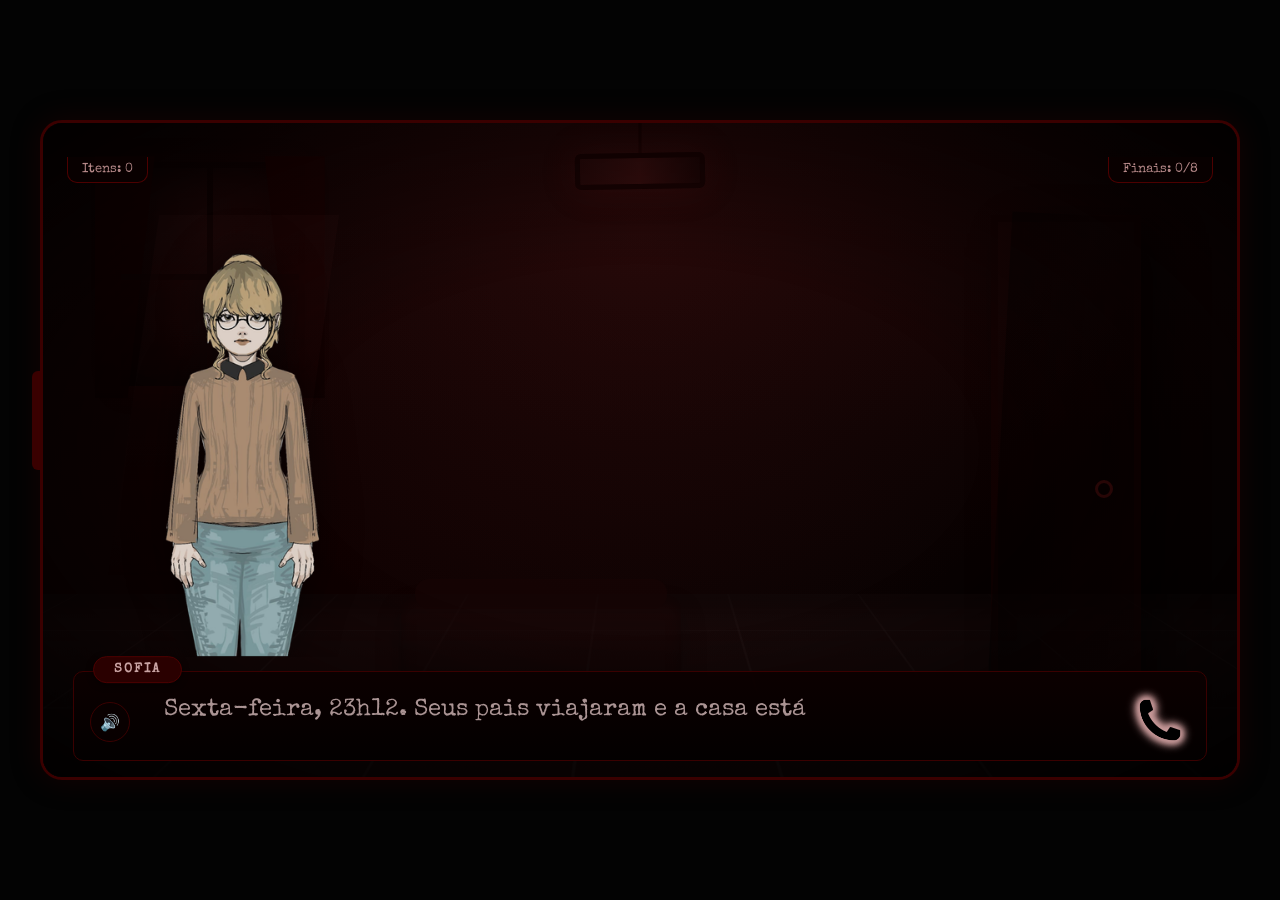
==== Panico/Jogo.html @ 55352b99 "Add files via upload" ====
<!DOCTYPE html>
<html lang="pt-br">
<head>
    <meta charset="UTF-8" />
    <meta name="viewport" content="width=device-width, initial-scale=1" />
    <title>Noite de Pânico</title>
    <link rel="stylesheet" href="Jogo.css" />
</head>
<body>
    <div id="phone-shell">
        <div id="frame-notch"></div>
        <div id="game-container">
        <div id="background"></div>

        <!-- Cenário de cada local, construído só em CSS (sem imagens) -->
        <div id="scenery">
            <div class="deco-window"><div class="deco-curtain left"></div><div class="deco-curtain right"></div></div>
            <div class="deco-lamp-hanging"></div>
            <div class="deco-tiles"></div>
            <div class="deco-mirror"></div>
            <div class="deco-stairs"></div>
            <div class="deco-streetlamp"></div>
            <div class="deco-car"></div>
            <div class="deco-bed"></div>
            <div class="deco-counter"></div>
            <div class="deco-floor"></div>
            <div class="deco-floor-concrete"></div>
            <div class="deco-floor-street"></div>
            <div class="deco-moonbeam"></div>
            <div class="deco-door"></div>
            <div class="deco-door-shadow"></div>
            <div class="deco-couch"></div>
            <div class="deco-cabinet"></div>
            <div class="deco-garage-door"></div>
            <div class="deco-oil-stain"></div>
            <div class="deco-wardrobe"></div>
            <div class="deco-sink"></div>
            <div class="deco-drain"></div>
            <div class="deco-fog"></div>
            <div class="deco-distant-houses"></div>
            <div class="deco-pipes"></div>
            <div class="deco-pillar"></div>
            <div class="deco-fusebox"></div>
            <div class="deco-hallway"></div>
            <div class="deco-dawn-window"></div>
            <div class="deco-dawn-light"></div>
            <div class="deco-trees"></div>
        </div>

        <!-- Efeito real de estática cobrindo o fundo do jogo -->
        <div id="static-overlay"></div>

        <div id="vignette"></div>

        <!-- Banner do topo: só aparece durante uma ligação -->
        <div id="top-banner"></div>

        <button id="tab-itens" class="corner-tab left"> Itens</button>
        <button id="tab-finais" class="corner-tab right"> Finais: 0/8</button>

        <div id="content-area">
            <div id="stage-row">
                <div id="npc-portrait">
                    <img id="npc-portrait-img" alt="Personagem">
                </div>
                <div id="options-container"></div>
            </div>

            <div id="dialogue-wrap">
                <div id="name-tag"></div>
                <div id="text-box">
                    <p id="dialogue-text"></p>
                    <button id="audio-toggle" title="Ligar/desligar a trilha sonora">🔊</button>
                    <div id="phone-corner-icon">
                        <img src="imgs/Telefone.png" alt="Telefone">
                    </div>
                </div>
            </div>
        </div>

        <audio id="bg-music" src="IAmDeskDeathandTaxes7.mp3" loop preload="auto"></audio>

        <!-- Resultado do dado: fica na tela até o jogador clicar em OK -->
        <div id="dado-overlay" class="overlay hidden">
            <div id="dado-resultado">
                <div id="dado-titulo"></div>
                <div id="dado-explicacao"> Sempre que uma ação é arriscada, o jogo sorteia um número de 1 a 20. Quanto maior o número, melhor a sua chance — se ele alcançar o valor pedido, você consegue.</div>
                <div id="dado-numero"></div>
                <div id="dado-veredito"></div>
                <button id="dado-ok-btn">OK, continuar</button>
            </div>
        </div>

        <div id="itens-overlay" class="overlay hidden">
            <div class="overlay-panel">
                <h2>Itens</h2>
                <div id="itens-list"></div>
                <button class="close-overlay" data-target="itens-overlay">Fechar</button>
            </div>
        </div>

        <div id="endings-overlay" class="overlay hidden">
            <div class="overlay-panel">
                <h2>Finais descobertos</h2>
                <div id="endings-list"></div>
                <button class="close-overlay" data-target="endings-overlay">Fechar</button>
            </div>
        </div>
        </div>
    </div>

    <script src="Jogo.js"></script>
</body>
</html>
---- Panico/Jogo.css ----
@import url('https://fonts.googleapis.com/css2?family=Special+Elite&display=swap');

* {
  box-sizing: border-box;
}

html, body {
    cursor: url('cursor_arrow.cur'), auto;
}

body {
    font-family: 'Dialogo', 'Special Elite', monospace;
    background-color: #030303;
    color: #b8a3a3;
    display: flex;
    justify-content: center;
    align-items: center;
    height: 100vh;
    margin: 0;
}

/* ===== Casca externa: permite que o entalhe lateral fique visível fora
   do #game-container (que usa overflow: hidden para arredondar o conteúdo) ===== */
#phone-shell {
    position: relative;
    z-index: 1;
    display: inline-block;
}

/* Pequena saliência decorativa na borda esquerda do quadro. */
#frame-notch {
    position: absolute;
    left: -8px;
    top: 38%;
    width: 16px;
    height: 15%;
    background: #3a0000;
    border-radius: 6px 0 0 6px;
    z-index: 0;
}

@font-face {
    font-family: Dialogo;
    src: url('fonts/VT323-Regular.ttf') format('truetype');
}

/* ===== Cursores customizados: mudam conforme a interação ===== */
#game-container {
    cursor: url('cursor_draggable.cur'), pointer; /* área geral: clicável para avançar a fala */
}

.option-button,
.continue-button,
.corner-tab,
.close-overlay,
#phone-corner-icon,
#audio-toggle,
#dado-ok-btn {
    cursor: url('cursor_finger.cur'), pointer;
}

.option-button:active,
.continue-button:active,
.corner-tab:active,
.close-overlay:active,
#audio-toggle:active,
#dado-ok-btn:active,
#game-container:active {
    cursor: url('cursor_drag.cur'), pointer;
}

#game-container {
    position: relative;
    width: 1200px;
    max-width: 96vw;
    height: 660px;
    max-height: 94vh;
    overflow: hidden;
    border: 3px solid #3a0000;
    border-radius: 22px;
    box-shadow: 0 0 30px rgba(60, 0, 0, 0.3);
    background-color: #050505;
    z-index: 0;
    transition: box-shadow 0.6s ease;
    color: #7a0f14; /* cor base herdada pelos ícones SVG (currentColor) */
    display: flex;
    flex-direction: column;
}

/* ===== Fundo dinâmico por "clima" da cena (sem imagens externas) ===== */
#background {
    position: absolute;
    inset: 0;
    z-index: 0;
    transition: background 1.2s ease-in-out;
    background: radial-gradient(ellipse at 50% 30%, #0f0000 0%, #000000 75%);
}

#game-container.mood-calm #background {
    background: radial-gradient(ellipse at 50% 30%, #0a0303 0%, #030303 80%);
}

#game-container.mood-tense #background {
    background: radial-gradient(ellipse at 50% 25%, #1a0000 0%, #030000 75%);
    animation: pulseTense 4s ease-in-out infinite;
}

#game-container.mood-danger #background {
    background: radial-gradient(ellipse at 50% 20%, #2e0000 0%, #060000 70%);
    animation: pulseDanger 1.4s ease-in-out infinite;
}

#game-container.mood-good #background {
    background: radial-gradient(ellipse at 50% 65%, #3a0f00 0%, #100300 55%, #030000 100%);
}

#game-container.mood-bittersweet #background {
    background: radial-gradient(ellipse at 50% 30%, #130303 0%, #030303 80%);
}

#game-container.mood-bad #background {
    background: radial-gradient(ellipse at 50% 40%, #0f0000 0%, #000000 85%);
}

@keyframes pulseTense {
    0%, 100% { filter: brightness(1); }
    50% { filter: brightness(1.1); }
}

@keyframes pulseDanger {
    0%, 100% { filter: brightness(1) saturate(1); }
    50% { filter: brightness(1.25) saturate(1.2); }
}

/* ===== Fundos dinâmicos por local (gradientes atmosféricos, paleta vermelha)
   Inspirados no tratamento de plano de fundo de Jogos-Mortais: camadas de
   gradientes, fontes de luz com brilho, sombras e vinheta. Sem imagens. ===== */
#game-container.loc-sala #background {
    background:
        radial-gradient(ellipse at 50% 16%, rgba(120,32,32,.20), transparent 58%),
        radial-gradient(ellipse at 16% 80%, rgba(70,0,0,.16), transparent 52%),
        linear-gradient(180deg, #170404 0%, #0b0202 48%, #050202 100%);
}
#game-container.loc-cozinha #background {
    background:
        radial-gradient(ellipse at 50% 20%, rgba(110,26,26,.16), transparent 55%),
        linear-gradient(180deg, #130303 0%, #0a0202 50%, #060101 100%);
}
#game-container.loc-garagem #background {
    background:
        radial-gradient(ellipse at 50% 14%, rgba(85,15,15,.14), transparent 60%),
        linear-gradient(180deg, #0e0202 0%, #080101 55%, #040101 100%);
}
#game-container.loc-quarto #background {
    background:
        radial-gradient(ellipse at 50% 22%, rgba(125,36,36,.18), transparent 55%),
        linear-gradient(180deg, #160404 0%, #0a0202 50%, #050202 100%);
}
#game-container.loc-banheiro #background {
    background:
        radial-gradient(ellipse at 50% 12%, rgba(95,22,22,.18), transparent 55%),
        linear-gradient(180deg, #1c0606 0%, #0d0303 50%, #070202 100%);
}
#game-container.loc-rua #background {
    background:
        radial-gradient(ellipse at 22% 30%, rgba(125,26,26,.16), transparent 45%),
        radial-gradient(ellipse at 80% 60%, rgba(40,0,0,.12), transparent 55%),
        linear-gradient(180deg, #0a0202 0%, #060101 45%, #030101 100%);
}
#game-container.loc-porao #background {
    background:
        radial-gradient(ellipse at 50% 18%, rgba(75,12,12,.14), transparent 60%),
        linear-gradient(180deg, #0c0202 0%, #070101 55%, #030101 100%);
}
#game-container.loc-casaRafa #background {
    background:
        radial-gradient(ellipse at 50% 16%, rgba(105,22,22,.16), transparent 58%),
        linear-gradient(180deg, #140303 0%, #0a0202 50%, #050202 100%);
}
#game-container.loc-amanhecer #background {
    background:
        radial-gradient(ellipse at 50% 72%, rgba(160,62,40,.22), transparent 55%),
        radial-gradient(ellipse at 50% 30%, rgba(60,18,18,.20), transparent 60%),
        linear-gradient(180deg, #1c0905 0%, #130403 45%, #0a0302 100%);
}

/* ===== Cenário de cada local (só CSS, sem imagens externas) =====
   Cada elemento fica escondido por padrão; as classes "loc-*" no
   #game-container (definidas por LOCATIONS no Jogo.js) ligam só os
   elementos daquele local específico. Inspirado no tratamento detalhado
   de Jogos-Mortais: chão em perspectiva, fontes de luz com brilho e
   falha, sombras, vinheta e adereços em camadas. Paleta vermelha mantida. */
#scenery {
    position: absolute;
    inset: 0;
    z-index: 0;
    pointer-events: none;
    overflow: hidden;
}

#scenery > div {
    display: none;
    position: absolute;
}

/* --- Chão em perspectiva (presente em vários interiores) --- */
.deco-floor {
    left: -8%;
    right: -8%;
    bottom: -28%;
    height: 56%;
    transform: perspective(520px) rotateX(60deg);
    transform-origin: top center;
    background:
        repeating-linear-gradient(90deg, rgba(255,255,255,.045) 0 2px, transparent 2px 130px),
        repeating-linear-gradient(0deg, rgba(255,255,255,.03) 0 2px, transparent 2px 100px),
        linear-gradient(#241010, #0a0303);
    box-shadow: inset 0 38px 60px rgba(0,0,0,.6);
    opacity: .55;
}
#game-container.loc-sala .deco-floor,
#game-container.loc-cozinha .deco-floor,
#game-container.loc-quarto .deco-floor,
#game-container.loc-casaRafa .deco-floor { display: block; }

/* Chão de concreto (garagem / porão) */
.deco-floor-concrete {
    left: -8%;
    right: -8%;
    bottom: -28%;
    height: 56%;
    transform: perspective(520px) rotateX(60deg);
    transform-origin: top center;
    background:
        radial-gradient(circle at 37% 35%, rgba(0,0,0,.5) 0 7px, transparent 8px),
        radial-gradient(circle at 67% 48%, rgba(0,0,0,.42) 0 5px, transparent 6px),
        repeating-linear-gradient(90deg, rgba(255,255,255,.04) 0 2px, transparent 2px 150px),
        linear-gradient(#1f1010, #070202);
    box-shadow: inset 0 38px 60px rgba(0,0,0,.6);
    opacity: .5;
}
#game-container.loc-garagem .deco-floor-concrete,
#game-container.loc-porao .deco-floor-concrete { display: block; }

/* Chão molhado da rua em perspectiva */
.deco-floor-street {
    left: -8%;
    right: -8%;
    bottom: -30%;
    height: 58%;
    transform: perspective(520px) rotateX(62deg);
    transform-origin: top center;
    background:
        repeating-linear-gradient(90deg, rgba(255,255,255,.05) 0 2px, transparent 2px 160px),
        linear-gradient(120deg, rgba(120,20,20,.10), transparent 40%),
        linear-gradient(#1a0808, #050101);
    box-shadow: inset 0 38px 60px rgba(0,0,0,.65);
    opacity: .5;
}
#game-container.loc-rua .deco-floor-street { display: block; }

/* --- Luminária pendurada com brilho e falha (interiores) --- */
.deco-lamp-hanging {
    top: 0;
    left: 50%;
    width: 150px;
    height: 90px;
    transform: translateX(-50%);
}
.deco-lamp-hanging::before {
    content: "";
    position: absolute;
    left: 50%;
    top: 0;
    width: 3px;
    height: 34px;
    background: #1a0303;
    transform: translateX(-50%);
}
.deco-lamp-hanging::after {
    content: "";
    position: absolute;
    left: 50%;
    top: 30px;
    width: 120px;
    height: 26px;
    transform: translateX(-50%) rotate(-1deg);
    border: 5px solid #1a0303;
    border-radius: 6px;
    background: linear-gradient(90deg, #2a0a0a, #3a0f0f 50%, #1f0606);
    box-shadow: 0 0 36px rgba(150,40,40,.18);
    animation: lampFlicker 5.7s infinite;
}
@keyframes lampFlicker {
    0%, 100% { box-shadow: 0 0 36px rgba(150,40,40,.18); }
    47% { box-shadow: 0 0 30px rgba(150,40,40,.14); }
    49% { box-shadow: 0 0 8px rgba(150,40,40,.05); }
    51% { box-shadow: 0 0 34px rgba(150,40,40,.16); }
    72% { box-shadow: 0 0 22px rgba(150,40,40,.10); }
}
#game-container.loc-sala .deco-lamp-hanging,
#game-container.loc-cozinha .deco-lamp-hanging,
#game-container.loc-quarto .deco-lamp-hanging,
#game-container.loc-casaRafa .deco-lamp-hanging { display: block; }

/* --- Janela com cortinas e feixe de luar --- */
.deco-window {
    top: 6%;
    left: 6%;
    width: 190px;
    height: 230px;
    background:
        radial-gradient(ellipse at 50% 30%, rgba(120,40,40,.20), transparent 70%),
        linear-gradient(180deg, rgba(70,15,15,.30), rgba(8,0,0,.65));
    border: 6px solid #140202;
    box-shadow: inset 0 0 40px rgba(0,0,0,.85), 0 0 26px rgba(80,0,0,.2);
    opacity: .6;
}
.deco-window::before,
.deco-window::after {
    content: "";
    position: absolute;
    background: #140202;
}
.deco-window::before { left: 50%; top: 0; bottom: 0; width: 6px; transform: translateX(-50%); }
.deco-window::after { top: 50%; left: 0; right: 0; height: 6px; transform: translateY(-50%); }

.deco-curtain {
    position: absolute;
    top: -12px;
    width: 60px;
    height: calc(100% + 24px);
    background: linear-gradient(180deg, #2a0000, #0a0000);
    opacity: .9;
}
.deco-curtain.left { left: -26px; clip-path: polygon(0 0, 100% 0, 55% 100%, 0 100%); }
.deco-curtain.right { right: -26px; clip-path: polygon(0 0, 100% 0, 100% 100%, 45% 100%); }

/* Feixe de luar descendo da janela */
.deco-moonbeam {
    top: 14%;
    left: 7%;
    width: 180px;
    height: 70%;
    background: linear-gradient(180deg, rgba(150,60,60,.12), transparent 80%);
    transform: skewX(-8deg);
    opacity: .5;
    mix-blend-mode: screen;
}
#game-container.loc-sala .deco-window,
#game-container.loc-sala .deco-moonbeam,
#game-container.loc-quarto .deco-window,
#game-container.loc-quarto .deco-moonbeam,
#game-container.loc-cozinha .deco-window { display: block; }

/* --- Porta com sombra (sala / casaRafa) --- */
.deco-door {
    bottom: 8%;
    right: 8%;
    width: 150px;
    height: 78%;
    border: 7px solid #160202;
    background: linear-gradient(135deg, #1f0606, #0c0202 55%, #160404);
    box-shadow: 22px 18px 40px rgba(0,0,0,.8);
    opacity: .6;
}
.deco-door::after {
    content: "";
    position: absolute;
    right: 16%;
    top: 52%;
    width: 12px;
    height: 12px;
    border: 3px solid #5a1010;
    border-radius: 50%;
}
.deco-door-shadow {
    bottom: 8%;
    right: 8%;
    width: 150px;
    height: 78%;
    transform: translateX(8px) rotate(3deg);
    background: linear-gradient(90deg, rgba(0,0,0,.7), transparent);
    opacity: .5;
    z-index: 0;
}
#game-container.loc-sala .deco-door,
#game-container.loc-sala .deco-door-shadow,
#game-container.loc-casaRafa .deco-door { display: block; }

/* --- Sofá (sala) --- */
.deco-couch {
    bottom: 14%;
    left: 30%;
    width: 280px;
    height: 90px;
    background: linear-gradient(180deg, #1f0808, #0c0303);
    border-radius: 14px 14px 6px 6px;
    box-shadow: 0 14px 24px rgba(0,0,0,.6), inset 0 8px 14px rgba(0,0,0,.5);
    opacity: .5;
}
.deco-couch::before {
    content: "";
    position: absolute;
    top: -16px;
    left: 14px;
    right: 14px;
    height: 30px;
    border-radius: 14px;
    background: #180505;
}
#game-container.loc-sala .deco-couch { display: block; }

/* --- Bancada da cozinha --- */
.deco-counter {
    bottom: 0;
    left: 0;
    right: 0;
    height: 20%;
    background:
        linear-gradient(180deg, #1a0707, #070202);
    border-top: 4px solid #100202;
    box-shadow: 0 -10px 24px rgba(0,0,0,.5), inset 0 6px 12px rgba(0,0,0,.5);
    opacity: .65;
}
.deco-counter::after {
    content: "";
    position: absolute;
    top: -3px;
    left: 0;
    right: 0;
    height: 6px;
    background: linear-gradient(90deg, #2a0a0a, #1a0505, #2a0a0a);
}
#game-container.loc-cozinha .deco-counter { display: block; }

/* --- Armário suspenso (cozinha) --- */
.deco-cabinet {
    top: 14%;
    left: 8%;
    width: 220px;
    height: 80px;
    border: 4px solid #140202;
    background: linear-gradient(180deg, #180505, #0a0202);
    box-shadow: 0 10px 20px rgba(0,0,0,.6);
    opacity: .5;
}
.deco-cabinet::after {
    content: "";
    position: absolute;
    left: 50%;
    top: 0;
    bottom: 0;
    width: 4px;
    transform: translateX(-50%);
    background: #0a0202;
}
#game-container.loc-cozinha .deco-cabinet { display: block; }

/* --- Porta da garagem --- */
.deco-garage-door {
    top: 6%;
    left: 50%;
    width: 70%;
    height: 60%;
    transform: translateX(-50%);
    background:
        repeating-linear-gradient(0deg, transparent 0 38px, rgba(0,0,0,.5) 38px 42px),
        linear-gradient(180deg, #1a0606, #0a0202);
    border: 6px solid #140202;
    box-shadow: inset 0 0 50px rgba(0,0,0,.8);
    opacity: .45;
}
#game-container.loc-garagem .deco-garage-door { display: block; }

/* --- Carro na garagem --- */
.deco-car {
    bottom: 8%;
    right: 6%;
    width: 200px;
    height: 80px;
    background: linear-gradient(180deg, #1a0505, #060101);
    border-radius: 28px 28px 8px 8px / 36px 36px 8px 8px;
    box-shadow: 0 12px 22px rgba(0,0,0,.65);
    opacity: .6;
}
.deco-car::before,
.deco-car::after {
    content: "";
    position: absolute;
    bottom: -10px;
    width: 30px;
    height: 30px;
    border-radius: 50%;
    background: #0a0000;
}
.deco-car::before { left: 20px; }
.deco-car::after { right: 20px; }
#game-container.loc-garagem .deco-car { display: block; }

/* --- Mancha de óleo (garagem) --- */
.deco-oil-stain {
    bottom: 10%;
    left: 14%;
    width: 160px;
    height: 60px;
    border-radius: 50%;
    background: radial-gradient(ellipse at center, rgba(60,10,10,.4), transparent 70%);
    transform: perspective(400px) rotateX(60deg);
    opacity: .5;
}
#game-container.loc-garagem .deco-oil-stain { display: block; }

/* --- Cama (quarto) --- */
.deco-bed {
    bottom: 4%;
    left: 6%;
    width: 240px;
    height: 100px;
    background: linear-gradient(180deg, #1a0808, #090303);
    border-radius: 10px;
    box-shadow: 0 14px 24px rgba(0,0,0,.6), inset 0 10px 18px rgba(0,0,0,.5);
    opacity: .55;
}
.deco-bed::before {
    content: "";
    position: absolute;
    top: 10px;
    left: 14px;
    width: 60px;
    height: 30px;
    border-radius: 8px;
    background: rgba(120,60,60,.18);
}
#game-container.loc-quarto .deco-bed { display: block; }

/* --- Guarda-roupa (quarto) --- */
.deco-wardrobe {
    bottom: 14%;
    right: 10%;
    width: 130px;
    height: 64%;
    border: 6px solid #140202;
    background: linear-gradient(135deg, #1a0606, #0a0202 60%, #140404);
    box-shadow: 0 16px 30px rgba(0,0,0,.7);
    opacity: .5;
}
.deco-wardrobe::after {
    content: "";
    position: absolute;
    left: 50%;
    top: 40%;
    width: 6px;
    height: 18px;
    background: #3a0f0f;
    border-radius: 3px;
    transform: translateX(-50%);
}
#game-container.loc-quarto .deco-wardrobe { display: block; }

/* --- Azulejos (banheiro) --- */
.deco-tiles {
    inset: 0 0 28% 0;
    opacity: .5;
    background:
        linear-gradient(rgba(0,0,0,.45), rgba(0,0,0,.45)),
        repeating-linear-gradient(90deg, transparent 0 88px, rgba(60,0,0,.4) 89px 93px),
        repeating-linear-gradient(0deg, transparent 0 58px, rgba(60,0,0,.4) 59px 63px),
        linear-gradient(160deg, #1c0707, #0a0202);
}
#game-container.loc-banheiro .deco-tiles { display: block; }

/* --- Espelho rachado (banheiro) --- */
.deco-mirror {
    top: 12%;
    right: 10%;
    width: 130px;
    height: 170px;
    border: 7px solid #140202;
    background:
        linear-gradient(150deg, transparent 0 31%, rgba(160,60,60,.18) 32% 33%, transparent 34% 52%, rgba(160,60,60,.12) 53% 54%, transparent 55%),
        linear-gradient(160deg, #2a0a0a, #140404 50%, #0a0202);
    box-shadow: 0 14px 30px rgba(0,0,0,.7);
    opacity: .6;
}
.deco-mirror::after {
    content: "";
    position: absolute;
    top: 30%;
    left: 15%;
    width: 70%;
    height: 2px;
    background: #8d1818;
    box-shadow: 0 0 10px rgba(150,20,20,.6);
    transform: rotate(-8deg);
}
#game-container.loc-banheiro .deco-mirror { display: block; }

/* --- Pia (banheiro) --- */
.deco-sink {
    right: 8%;
    bottom: 24%;
    width: 200px;
    height: 110px;
    opacity: .55;
}
.deco-sink::before {
    content: "";
    position: absolute;
    left: 5%;
    bottom: 0;
    width: 90%;
    height: 56px;
    border: 4px solid #1a0505;
    border-radius: 8px 8px 34px 34px;
    background: linear-gradient(#3a1414, #1a0606 45%, #0a0202);
    box-shadow: inset 0 -12px 18px #050101, 0 14px 26px rgba(0,0,0,.7);
}
.deco-sink::after {
    content: "";
    position: absolute;
    left: 47%;
    top: 0;
    width: 28px;
    height: 60px;
    border: 7px solid #2a0a0a;
    border-bottom: 0;
    border-radius: 18px 18px 0 0;
}
#game-container.loc-banheiro .deco-sink { display: block; }

/* --- Ralo (banheiro) --- */
.deco-drain {
    left: 30%;
    bottom: 16%;
    width: 70px;
    height: 70px;
    transform: rotateX(62deg);
    border: 7px solid #140404;
    border-radius: 50%;
    background: repeating-linear-gradient(90deg, #2a0a0a 0 4px, #0a0202 4px 10px);
    box-shadow: inset 0 0 16px #000, 0 8px 18px rgba(0,0,0,.7);
    opacity: .5;
}
#game-container.loc-banheiro .deco-drain { display: block; }

/* --- Poste de rua com brilho --- */
.deco-streetlamp {
    bottom: 0;
    left: 12%;
    width: 5px;
    height: 68%;
    background: #100202;
    opacity: .7;
}
.deco-streetlamp::before {
    content: "";
    position: absolute;
    top: -10px;
    left: 50%;
    transform: translateX(-50%);
    width: 26px;
    height: 14px;
    background: #100202;
    border-radius: 4px 4px 10px 10px;
}
.deco-streetlamp::after {
    content: "";
    position: absolute;
    top: 2px;
    left: 50%;
    width: 150px;
    height: 220px;
    transform: translateX(-50%);
    background: radial-gradient(ellipse at top, rgba(140,24,24,.20), transparent 70%);
    clip-path: polygon(50% 0, 0 100%, 100% 100%);
    animation: lampFlicker 6.4s infinite;
}
#game-container.loc-rua .deco-streetlamp { display: block; }

/* --- Neblina (rua) --- */
.deco-fog {
    bottom: 0;
    left: 0;
    right: 0;
    height: 45%;
    background: linear-gradient(180deg, transparent, rgba(60,10,10,.18) 60%, rgba(40,0,0,.22));
    opacity: .6;
}
#game-container.loc-rua .deco-fog { display: block; }

/* --- Casas distantes (rua) --- */
.deco-distant-houses {
    bottom: 30%;
    left: 0;
    right: 0;
    height: 22%;
    background:
        linear-gradient(90deg,
            transparent 0 8%, #0a0202 8% 16%, transparent 16% 22%,
            #0c0303 22% 33%, transparent 33% 40%, #0a0202 40% 50%,
            transparent 50% 58%, #0c0303 58% 70%, transparent 70% 78%,
            #0a0202 78% 88%, transparent 88% 100%);
    clip-path: polygon(0 100%, 8% 60%, 16% 100%, 22% 40%, 33% 100%, 40% 55%, 50% 100%, 58% 35%, 70% 100%, 78% 60%, 88% 100%, 100% 70%, 100% 100%);
    opacity: .5;
}
#game-container.loc-rua .deco-distant-houses { display: block; }

/* --- Canos no porão --- */
.deco-pipes {
    top: 8%;
    left: 0;
    right: 0;
    height: 14%;
    background:
        repeating-linear-gradient(90deg, #1a0606 0 14px, #0a0202 14px 22px),
        linear-gradient(180deg, #140404, #0a0202);
    border-bottom: 3px solid #0a0202;
    box-shadow: 0 6px 14px rgba(0,0,0,.6);
    opacity: .45;
}
.deco-pipes::after {
    content: "";
    position: absolute;
    left: 18%;
    bottom: -40px;
    width: 14px;
    height: 80px;
    background: repeating-linear-gradient(180deg, #1a0606 0 14px, #0a0202 14px 22px);
    border-radius: 0 0 4px 4px;
}
#game-container.loc-porao .deco-pipes { display: block; }

/* --- Pilar de madeira (porão) --- */
.deco-pillar {
    bottom: 14%;
    left: 16%;
    width: 26px;
    height: 70%;
    background: linear-gradient(90deg, #1a0606, #0c0303 50%, #160505);
    box-shadow: 6px 0 16px rgba(0,0,0,.6);
    opacity: .5;
}
#game-container.loc-porao .deco-pillar { display: block; }

/* --- Quadro de fusíveis (porão) --- */
.deco-fusebox {
    right: 12%;
    top: 24%;
    width: 90px;
    height: 120px;
    border: 6px solid #160404;
    background: linear-gradient(135deg, #2a0a0a, #140404);
    box-shadow: 0 14px 26px rgba(0,0,0,.65);
    transform: rotate(-2deg);
    opacity: .55;
}
.deco-fusebox::after {
    content: "";
    position: absolute;
    left: 16px;
    bottom: 16px;
    width: 18px;
    height: 40px;
    border: 2px solid #0a0202;
    background: #050101;
}
#game-container.loc-porao .deco-fusebox { display: block; }

/* --- Escada (casa do Rafa) --- */
.deco-stairs {
    bottom: 0;
    right: 4%;
    width: 210px;
    height: 250px;
    opacity: .45;
    background:
        linear-gradient(135deg,
            transparent 0 10%, #140404 10% 20%,
            transparent 20% 30%, #140404 30% 40%,
            transparent 40% 50%, #140404 50% 60%,
            transparent 60% 70%, #140404 70% 80%);
    box-shadow: -10px 0 24px rgba(0,0,0,.5);
}
#game-container.loc-casaRafa .deco-stairs { display: block; }

/* --- Corredor (casa do Rafa) --- */
.deco-hallway {
    top: 10%;
    left: 50%;
    width: 30%;
    height: 70%;
    transform: translateX(-50%);
    background:
        linear-gradient(180deg, rgba(0,0,0,.4), transparent 40%),
        linear-gradient(90deg, #0a0202, #140404 50%, #0a0202);
    border: 5px solid #140202;
    box-shadow: inset 0 0 50px rgba(0,0,0,.8);
    opacity: .4;
}
#game-container.loc-casaRafa .deco-hallway { display: block; }

/* --- Janela do amanhecer --- */
.deco-dawn-window {
    top: 8%;
    left: 50%;
    width: 240px;
    height: 200px;
    transform: translateX(-50%);
    background:
        radial-gradient(ellipse at 50% 80%, rgba(200,110,70,.30), transparent 70%),
        linear-gradient(180deg, #2a1208, #160604 60%, #0a0302);
    border: 6px solid #140202;
    box-shadow: 0 0 50px rgba(180,80,50,.18), inset 0 0 40px rgba(0,0,0,.6);
    opacity: .7;
}
.deco-dawn-window::before,
.deco-dawn-window::after {
    content: "";
    position: absolute;
    background: #140202;
}
.deco-dawn-window::before { left: 50%; top: 0; bottom: 0; width: 6px; transform: translateX(-50%); }
.deco-dawn-window::after { top: 50%; left: 0; right: 0; height: 6px; transform: translateY(-50%); }
#game-container.loc-amanhecer .deco-dawn-window { display: block; }

/* --- Luz da alvorada --- */
.deco-dawn-light {
    top: 30%;
    left: 0;
    right: 0;
    height: 60%;
    background: linear-gradient(180deg, transparent, rgba(180,80,50,.10) 60%, transparent);
    opacity: .6;
    mix-blend-mode: screen;
}
#game-container.loc-amanhecer .deco-dawn-light { display: block; }

/* --- Silhuetas de árvores (amanhecer) --- */
.deco-trees {
    bottom: 28%;
    left: 0;
    right: 0;
    height: 24%;
    background:
        linear-gradient(90deg,
            transparent 0 6%, #0a0202 6% 10%, transparent 10% 18%,
            #0a0202 18% 23%, transparent 23% 30%, #0a0202 30% 36%,
            transparent 36% 44%, #0a0202 44% 49%, transparent 49% 56%,
            #0a0202 56% 61%, transparent 61% 70%, #0a0202 70% 75%,
            transparent 75% 84%, #0a0202 84% 89%, transparent 89% 100%);
    clip-path: polygon(0 100%, 6% 30%, 10% 100%, 18% 50%, 23% 100%, 30% 20%, 36% 100%, 44% 45%, 49% 100%, 56% 35%, 61% 100%, 70% 55%, 75% 100%, 84% 25%, 89% 100%, 100% 60%, 100% 100%);
    opacity: .55;
}
#game-container.loc-amanhecer .deco-trees { display: block; }

/* ===== Estática real cobrindo o fundo do jogo (imgs/static.gif) ===== */
#static-overlay {
    position: absolute;
    inset: 0;
    z-index: 2;
    pointer-events: none;
    background-image: url('imgs/static.gif');
    background-repeat: repeat;
    background-size: 260px 260px;
    opacity: 0.05;
    mix-blend-mode: screen;
    transition: opacity 0.5s ease;
}

#game-container.event-call #static-overlay {
    opacity: 0.32;
}

#game-container.event-danger #static-overlay {
    opacity: 0.22;
}

/* Vinheta */
#vignette {
    position: absolute;
    inset: 0;
    z-index: 1;
    pointer-events: none;
    background: radial-gradient(ellipse at center, transparent 40%, rgba(0,0,0,0.9) 100%);
}

/* Tremor quando algo perigoso acontece */
#game-container.event-danger {
    animation: shake 0.5s;
}

@keyframes shake {
    0%, 100% { transform: translate(0, 0); }
    20% { transform: translate(-6px, 3px); }
    40% { transform: translate(6px, -3px); }
    60% { transform: translate(-4px, 2px); }
    80% { transform: translate(4px, -2px); }
}

/* ===== Banner do topo: só aparece durante uma ligação ===== */
#top-banner {
    position: relative;
    z-index: 20;
    display: none;
    background: #3a0000;
    color: #d9a3a3;
    text-align: center;
    font-family: 'Special Elite', monospace;
    letter-spacing: 4px;
    padding: 6px;
    font-size: 13px;
    border-bottom: 1px solid #2a0000;
}

#game-container.event-call #top-banner {
    display: block;
    animation: bannerFlash 1s infinite;
}

@keyframes bannerFlash {
    0%, 100% { background: #3a0000; }
    50% { background: #560000; }
}

/* ===== Abas nos cantos (Itens / Finais) ===== */
.corner-tab {
    position: absolute;
    top: 34px;
    z-index: 30;
    background: rgba(10, 0, 0, 0.85);
    border: 1px solid #4d0000;
    color: #b88a8a;
    font-family: 'Special Elite', monospace;
    font-size: 13px;
    padding: 6px 14px;
    border-radius: 0 0 10px 10px;
    transition: all 0.2s;
}

.corner-tab.left {
    left: 24px;
    border-top: none;
}

.corner-tab.right {
    right: 24px;
    border-top: none;
}

.corner-tab:hover {
    background: #3a0000;
    box-shadow: 0 0 10px rgba(120,0,0,0.5);
}

/* ===== Overlays (Itens / Finais) ===== */
.overlay {
    position: absolute;
    inset: 0;
    z-index: 50;
    background: rgba(0,0,0,0.92);
    display: flex;
    align-items: center;
    justify-content: center;
}

.overlay.hidden {
    display: none;
}

.overlay-panel {
    position: relative;
    background: #080000;
    border: 1px solid #4d0000;
    border-radius: 8px;
    padding: 24px 30px;
    max-width: 520px;
    width: 85%;
    max-height: 80%;
    overflow-y: auto;
    box-shadow: 0 0 24px rgba(100,0,0,0.2);
}

/* Moldura de telefone (imgs/Moldura_Telefone.png) como marca d'água nas
   listas de Itens e Finais, reforçando o tema "ligação" da história. */
.overlay-panel::before {
    content: "";
    position: absolute;
    inset: 0;
    background-image: url('imgs/Moldura_Telefone.png');
    background-repeat: no-repeat;
    background-position: center 30px;
    background-size: 180px auto;
    opacity: 0.07;
    filter: brightness(0) invert(1);
    pointer-events: none;
}

.overlay-panel h2,
.overlay-panel #itens-list,
.overlay-panel #endings-list,
.overlay-panel .close-overlay {
    position: relative;
    z-index: 1;
}

.overlay-panel h2 {
    color: #8a4a4a;
    font-family: 'Special Elite', monospace;
    letter-spacing: 2px;
    margin-top: 0;
    text-align: center;
    font-size: 1.3em;
}

.list-entry {
    display: flex;
    align-items: center;
    gap: 10px;
    padding: 8px 4px;
    border-bottom: 1px solid #1a0000;
    font-size: 15px;
}

.list-entry svg {
    width: 22px;
    height: 22px;
    flex-shrink: 0;
}

.list-entry.locked {
    color: #4a3a3a;
}

.list-entry.unlocked {
    color: #b88a8a;
}

.close-overlay {
    display: block;
    margin: 18px auto 0 auto;
    background: #4d0000;
    border: 1px solid #6e0000;
    color: #d9baba;
    padding: 8px 22px;
    font-family: 'Special Elite', monospace;
    letter-spacing: 2px;
}

.close-overlay:hover {
    background: #6e0000;
}

/* ===== Área principal: retrato à esquerda, escolhas à direita, fala embaixo ===== */
#content-area {
    position: relative;
    z-index: 3;
    flex: 1;
    display: flex;
    flex-direction: column;
    padding: 20px 30px 16px 30px;
    gap: 14px;
    overflow: hidden;
    min-height: 0;
}

#stage-row {
    flex: 1;
    min-height: 0;
    display: flex;
    flex-direction: row;
    align-items: flex-end;
    gap: 24px;
}

/* Tamanho fixo e igual para qualquer sprite (Sofia ou Duda) */
#npc-portrait {
    position: relative;
    flex: 0 0 340px;
    width: 340px;
    height: 100%;
    display: flex;
    align-items: flex-end;
    justify-content: center;
    overflow: hidden;
}

#npc-portrait-img {
    max-width: 340px;
    max-height: 100%;
    width: auto;
    height: auto;
    object-fit: contain;
    filter: drop-shadow(0 0 20px rgba(0,0,0,0.5));
    display: none;
}

#options-container {
    flex: 1;
    min-height: 0;
    display: flex;
    flex-direction: column;
    justify-content: center;
    gap: 12px;
    overflow-y: auto;
    z-index: 10;
    padding-right: 4px;
}

.option-button {
    background-color: rgba(10, 0, 0, 0.85);
    border: 1px solid #4d0000;
    color: #a88a8a;
    padding: 14px 20px;
    font-size: large;
    text-align: left;
    font-family: 'Special Elite', monospace;
    opacity: 0.85;
    transition: all 0.25s;
}

.option-button:hover {
    opacity: 1;
    background-color: #3a0000;
    color: #d9baba;
    box-shadow: 0 0 10px rgba(100, 0, 0, 0.5);
}

.continue-button {
    background-color: #4d0000;
    border: 1px solid #6e0000;
    color: #d9baba;
    padding: 15px 18px;
    font-size: large;
    text-align: center;
    letter-spacing: 3px;
    font-family: 'Special Elite', monospace;
    align-self: center;
    min-width: 220px;
    animation: pulseBtn 1.8s ease-in-out infinite;
    transition: all 0.2s;
}

.continue-button:hover {
    background-color: #6e0000;
    box-shadow: 0 0 14px rgba(120, 0, 0, 0.6);
}

@keyframes pulseBtn {
    0%, 100% { box-shadow: 0 0 5px rgba(100,0,0,0.35); }
    50% { box-shadow: 0 0 12px rgba(120,0,0,0.6); }
}

/* ===== Bloco inferior: nome sobrepondo a caixa de fala ===== */
#dialogue-wrap {
    position: relative;
    flex: 0 0 auto;
    z-index: 3;
}

/* ===== Nome (pill sobreposta ao canto superior esquerdo da caixa de fala) ===== */
#name-tag {
    position: absolute;
    top: 0;
    left: 20px;
    transform: translateY(-55%);
    z-index: 6;
    background: #2a0000;
    color: #c9a3a3;
    font-weight: bold;
    letter-spacing: 2px;
    text-transform: uppercase;
    font-size: 13px;
    padding: 6px 20px;
    border-radius: 20px;
    border: 1px solid #4d0000;
    display: inline-block;
    min-height: 1em;
    box-shadow: 0 2px 6px rgba(0,0,0,0.5);
}

#name-tag:empty {
    display: none;
}

/* ===== Caixa de fala ===== */
#text-box {
    position: relative;
    z-index: 3;
    flex: 0 0 auto;
    width: 100%;
    min-height: 90px;
    background: linear-gradient(180deg, rgba(12,0,0,0.94), rgba(3,0,0,0.98));
    border: 1px solid #3a0000;
    border-radius: 10px;
    padding: 22px 100px 16px 90px;
    font-size: x-large;
}

#dialogue-text {
    margin: 0;
    line-height: 1.35;
    color: #ab9494;
    white-space: pre-line;
}

/* ===== Ícone decorativo de telefone no canto da caixa de fala
   (imgs/Telefone.png). Um leve halo claro (drop-shadow) garante que o
   ícone preto continue visível sobre o fundo escuro, sem alterar a cor
   original do arquivo enviado. ===== */
#phone-corner-icon {
    position: absolute;
    bottom: 14px;
    right: 20px;
    width: 52px;
    height: 52px;
    z-index: 7;
    opacity: 0.92;
    transition: opacity 0.3s, filter 0.3s;
}

#phone-corner-icon img {
    width: 100%;
    height: 100%;
    object-fit: contain;
    filter: drop-shadow(0 0 0 rgba(0,0,0,0))
            drop-shadow(0 1px 3px rgba(216,166,166,0.9))
            drop-shadow(0 -1px 3px rgba(216,166,166,0.9))
            drop-shadow(1px 0 3px rgba(216,166,166,0.9))
            drop-shadow(-1px 0 3px rgba(216,166,166,0.9));
}

#game-container.event-call #phone-corner-icon {
    opacity: 1;
    animation: bannerFlash 1s infinite;
}

#game-container.event-call #phone-corner-icon img {
    filter: drop-shadow(0 0 6px #ff4d4d) drop-shadow(0 0 10px #ff4d4d);
}

/* ===== Botão de música de fundo, ancorado no canto da caixa de fala ===== */
#audio-toggle {
    position: absolute;
    bottom: 18px;
    left: 16px;
    width: 40px;
    height: 40px;
    z-index: 7;
    background: rgba(10, 0, 0, 0.7);
    border: 1px solid #3a0000;
    border-radius: 50%;
    color: #a88a8a;
    font-size: 16px;
    display: flex;
    align-items: center;
    justify-content: center;
    transition: all 0.2s;
}

#audio-toggle:hover {
    background: #2a0000;
    box-shadow: 0 0 10px rgba(100,0,0,0.5);
}

/* ===== Resultado do dado: fica na tela até o jogador clicar OK ===== */
#dado-resultado {
    font-size: 20px;
    color: #e8d5d5;
    background-color: rgba(35, 0, 0, 0.98);
    border: 3px solid #6e0000;
    padding: 26px 34px;
    border-radius: 14px;
    text-align: center;
    max-width: 420px;
    box-shadow: 0 0 40px rgba(100, 0, 0, 0.7);
    animation: dadoPulse 1.6s ease-in-out infinite;
}

@keyframes dadoPulse {
    0%, 100% { box-shadow: 0 0 30px rgba(100,0,0,0.6); }
    50% { box-shadow: 0 0 48px rgba(140,0,0,0.85); }
}

#dado-titulo {
    font-weight: bold;
    font-size: 1.1em;
    color: #d9a3a3;
    margin-bottom: 12px;
}

#dado-explicacao {
    font-size: 0.8em;
    color: #8a7373;
    line-height: 1.4;
    margin-bottom: 16px;
    padding-bottom: 14px;
    border-bottom: 1px solid #3a0000;
}

#dado-numero {
    font-size: 1.15em;
    margin-bottom: 10px;
}

#dado-numero strong {
    color: #f0c9c9;
    font-size: 1.3em;
}

#dado-veredito {
    font-size: 1.4em;
    font-weight: bold;
    margin-bottom: 18px;
}

#dado-ok-btn {
    background: #4d0000;
    border: 1px solid #8a1010;
    color: #f0d9d9;
    padding: 10px 32px;
    font-size: 1em;
    font-family: 'Special Elite', monospace;
    letter-spacing: 2px;
    border-radius: 6px;
}

#dado-ok-btn:hover {
    background: #6e0000;
}

.item-tag {
    display: flex;
    align-items: center;
    gap: 8px;
}

.item-tag svg {
    width: 18px;
    height: 18px;
}
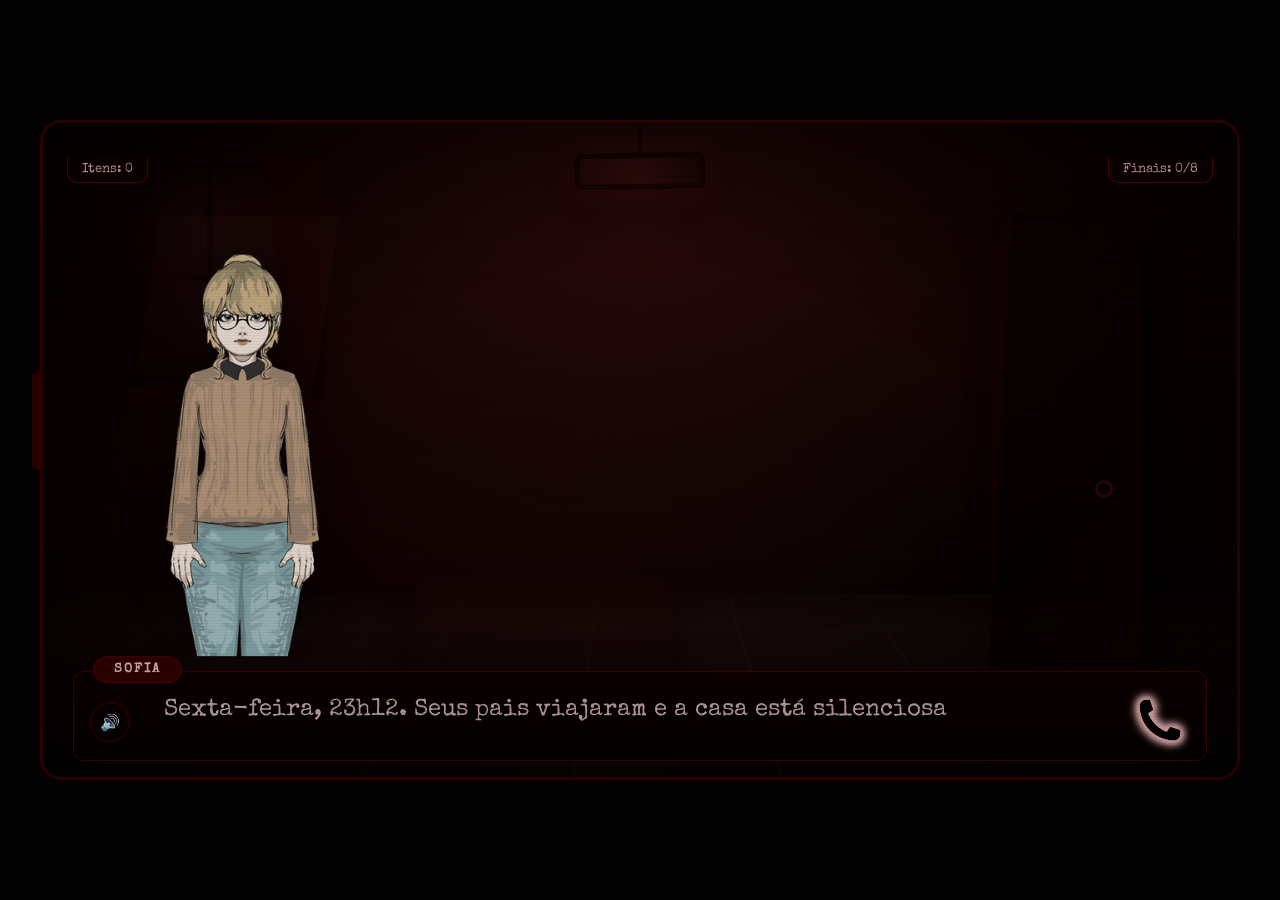
==== commit 747b8906: "Add files via upload" ====
--- a/Panico/Jogo.html
+++ b/Panico/Jogo.html
@@ -5,8 +5,19 @@
     <meta name="viewport" content="width=device-width, initial-scale=1" />
     <title>Noite de Pânico</title>
     <link rel="stylesheet" href="Jogo.css" />
+    <link rel="stylesheet" href="Efeitos.css" />
 </head>
 <body>
+    <!-- Filtro de separação de cores (RGB) usado só durante os frames de glitch -->
+    <svg width="0" height="0" style="position:absolute" aria-hidden="true">
+        <filter id="f-rgb" x="-3%" y="0%" width="106%" height="100%" color-interpolation-filters="sRGB">
+            <feColorMatrix in="SourceGraphic" type="matrix" values="1 0 0 0 0  0 0 0 0 0  0 0 0 0 0  0 0 0 1 0" result="r"/>
+            <feOffset id="f-rgb-r" in="r" dx="3" dy="0" result="ro"/>
+            <feColorMatrix in="SourceGraphic" type="matrix" values="0 0 0 0 0  0 1 0 0 0  0 0 1 0 0  0 0 0 1 0" result="gb"/>
+            <feOffset id="f-rgb-b" in="gb" dx="-2" dy="0" result="gbo"/>
+            <feBlend in="ro" in2="gbo" mode="screen"/>
+        </filter>
+    </svg>
     <div id="phone-shell">
         <div id="frame-notch"></div>
         <div id="game-container">
@@ -78,6 +89,16 @@
             </div>
         </div>
 
+        <!-- Efeitos: scanlines quase invisíveis + camada de transição (Efeitos.js) -->
+        <div id="scanlines"></div>
+        <div id="fx-layer">
+            <div id="fx-noise" class="fxe"></div>
+            <div id="fx-roll" class="fxe"></div>
+            <div id="fx-tear" class="fxe"></div>
+            <div id="fx-dim" class="fxe"></div>
+            <div id="fx-flash" class="fxe"></div>
+        </div>
+
         <audio id="bg-music" src="IAmDeskDeathandTaxes7.mp3" loop preload="auto"></audio>
 
         <!-- Resultado do dado: fica na tela até o jogador clicar em OK -->
@@ -109,6 +130,7 @@
         </div>
     </div>
 
+    <script src="Efeitos.js"></script>
     <script src="Jogo.js"></script>
 </body>
 </html>
--- a/Panico/Jogo.css
+++ b/Panico/Jogo.css
@@ -886,9 +886,8 @@
 }
 
 /* Tremor quando algo perigoso acontece */
-#game-container.event-danger {
-    animation: shake 0.5s;
-}
+/* (o tremor de event-danger agora é aplicado em Efeitos.css via --a-shake,
+   para poder conviver com a animação da moldura vermelha) */
 
 @keyframes shake {
     0%, 100% { transform: translate(0, 0); }
@@ -935,7 +934,7 @@
     font-size: 13px;
     padding: 6px 14px;
     border-radius: 0 0 10px 10px;
-    transition: all 0.2s;
+    transition: none;
 }
 
 .corner-tab.left {
@@ -948,10 +947,6 @@
     border-top: none;
 }
 
-.corner-tab:hover {
-    background: #3a0000;
-    box-shadow: 0 0 10px rgba(120,0,0,0.5);
-}
 
 /* ===== Overlays (Itens / Finais) ===== */
 .overlay {
@@ -1116,15 +1111,10 @@
     text-align: left;
     font-family: 'Special Elite', monospace;
     opacity: 0.85;
-    transition: all 0.25s;
-}
-
-.option-button:hover {
-    opacity: 1;
-    background-color: #3a0000;
-    color: #d9baba;
-    box-shadow: 0 0 10px rgba(100, 0, 0, 0.5);
-}
+    transition: none; /* hover "seco": troca de estado instantânea */
+}
+
+/* (estado :hover dos botões: ver Efeitos.css) */
 
 .continue-button {
     background-color: #4d0000;
@@ -1138,12 +1128,7 @@
     align-self: center;
     min-width: 220px;
     animation: pulseBtn 1.8s ease-in-out infinite;
-    transition: all 0.2s;
-}
-
-.continue-button:hover {
-    background-color: #6e0000;
-    box-shadow: 0 0 14px rgba(120, 0, 0, 0.6);
+    transition: none;
 }
 
 @keyframes pulseBtn {
@@ -1339,3 +1324,23 @@
     width: 18px;
     height: 18px;
 }
+
+/* ===== Sem seleção azul de texto/imagem dentro do jogo =====
+   Cliques duplos/triplos ou arrastar o mouse não "marcam" mais nada.
+   Só afeta a seleção visual: cliques, hover e o resto seguem iguais. */
+#phone-shell,
+#phone-shell * {
+    -webkit-user-select: none;
+    user-select: none;
+    -webkit-tap-highlight-color: transparent;
+}
+
+#phone-shell img {
+    -webkit-user-drag: none;   /* impede arrastar a imagem do personagem */
+    user-drag: none;
+}
+
+#phone-shell ::selection,
+#phone-shell::selection {
+    background: transparent;
+}
--- a/Panico/Efeitos.css
+++ b/Panico/Efeitos.css
@@ -0,0 +1,217 @@
+/* =====================================================================
+   EFEITOS: transições de escolha, CRT/VHS dinâmico, moldura vermelha
+   reativa e hover "seco/analógico". Carregado DEPOIS de Jogo.css.
+   Lógica em Efeitos.js.
+   ===================================================================== */
+
+/* ---------------------------------------------------------------------
+   1. Camada de efeitos (escurecer, ruído, rasgo de fita, flash)
+   --------------------------------------------------------------------- */
+#scanlines {
+    position: absolute;
+    inset: 0;
+    z-index: 35;
+    pointer-events: none;
+    opacity: 0.045;                     /* quase imperceptível no normal */
+    background: repeating-linear-gradient(0deg, rgba(0,0,0,.95) 0 1px, transparent 1px 3px);
+    transition: opacity 0.25s;
+}
+#scanlines.hot { opacity: 0.22; }       /* momentos importantes */
+
+#fx-layer {
+    position: absolute;
+    inset: 0;
+    z-index: 45;                        /* acima do jogo, abaixo dos overlays (50) */
+    pointer-events: none;
+    overflow: hidden;
+}
+.fxe { position: absolute; opacity: 0; }
+
+#fx-dim {
+    inset: 0;
+    background: radial-gradient(ellipse at center, rgba(0,0,0,.35) 0%, rgba(0,0,0,.92) 70%, #000 100%);
+    transition-property: opacity;
+    transition-timing-function: steps(4, end);   /* escurece "em degraus", meio analógico */
+}
+#fx-dim.full { background: #000; }
+
+#fx-noise {
+    inset: 0;
+    background: url('imgs/static.gif') repeat 0 0 / 260px 260px;
+    mix-blend-mode: screen;
+}
+
+/* Faixa de "tracking" da fita: um rasgo horizontal de estática */
+#fx-tear {
+    left: -4%;
+    right: -4%;
+    top: 0;
+    height: 14px;
+    background: url('imgs/static.gif') repeat 0 0 / 200px 200px;
+    mix-blend-mode: screen;
+}
+
+/* Barra clara que rola pela tela nos momentos importantes */
+#fx-roll {
+    left: 0;
+    right: 0;
+    top: -20%;
+    height: 18%;
+    background: linear-gradient(180deg, transparent, rgba(255,110,110,.10), transparent);
+}
+#fx-roll.go { animation: crtRoll 0.55s linear 1; }
+@keyframes crtRoll {
+    0%   { top: -20%; opacity: 1; }
+    100% { top: 105%; opacity: 1; }
+}
+
+#fx-flash {
+    inset: 0;
+    background: radial-gradient(ellipse at center, rgba(215,20,20,.85) 0%, rgba(110,0,0,.92) 100%);
+}
+
+/* Quadro com falha de cor/deslocamento (o filtro é definido no HTML) */
+#content-area.glitch,
+#scenery.glitch {
+    filter: url(#f-rgb);
+}
+
+/* ---------------------------------------------------------------------
+   2. Botão: pressionado, "afundado", pisca e apaga os outros
+   --------------------------------------------------------------------- */
+.option-button .btn-label,
+.continue-button .btn-label {
+    display: block;
+    pointer-events: none;
+}
+
+.option-button.pressed,
+.continue-button.pressed {
+    transform: translateY(1px);
+    background-color: #140000;
+    border-color: #7a0f0f;
+    color: #8c7070;
+    opacity: 1;
+    box-shadow: inset 0 2px 6px #000;
+    animation: none;
+    text-shadow: none;
+}
+.option-button.pressed .btn-label,
+.continue-button.pressed .btn-label {
+    transform: translateY(1px);          /* o texto afunda um pouco mais que o botão */
+}
+
+.btn-blink {
+    animation: btnBlink 0.15s steps(1, end) 2 !important;
+}
+@keyframes btnBlink {
+    0%   { background-color: #8a1212; color: #fff0f0; border-color: #c02020; }
+    50%  { background-color: #120000; color: #5a4040; border-color: #4d0000; }
+    100% { background-color: #8a1212; color: #fff0f0; border-color: #c02020; }
+}
+
+/* Depois da escolha: as outras opções apagam, nada mais responde ao mouse */
+#options-container.locked { pointer-events: none; }
+#options-container.locked .option-button:not(.chosen),
+#options-container.locked .continue-button:not(.chosen) {
+    opacity: 0.22;
+    transition: opacity 0.09s linear;
+}
+
+/* ---------------------------------------------------------------------
+   3. Moldura vermelha reativa
+      normal → quase apagada | tensão → pulsa devagar
+      perigo → brilha e treme | sobrenatural → apaga, flash, volta
+   --------------------------------------------------------------------- */
+#game-container {
+    border-color: #2a0000;
+    box-shadow: 0 0 16px rgba(70, 0, 0, 0.18);
+    transition: border-color 0.6s ease, box-shadow 0.6s ease;
+    animation: var(--a-base, none), var(--a-super, none), var(--a-shake, none);
+}
+
+#game-container.frame-tension { --a-base: frameTension 4.2s ease-in-out infinite; }
+#game-container.frame-danger  { --a-base: frameDanger 1.3s linear infinite; }
+#game-container.frame-super   { --a-super: frameSuper 1.7s linear 1; }
+#game-container.event-danger  { --a-shake: shake 0.5s; }
+
+@keyframes frameTension {
+    0%, 100% { border-color: #2a0000; box-shadow: 0 0 14px rgba(70,0,0,.16); }
+    50%      { border-color: #5e0808; box-shadow: 0 0 30px rgba(120,0,0,.42); }
+}
+
+/* Brilho alto + tremulação (oscilação irregular, não senoidal) */
+@keyframes frameDanger {
+    0%   { border-color: #8a1010; box-shadow: 0 0 26px rgba(150,0,0,.50); }
+    7%   { border-color: #a81414; box-shadow: 0 0 38px rgba(190,0,0,.75); }
+    9%   { border-color: #6c0e0e; box-shadow: 0 0 20px rgba(120,0,0,.35); }
+    12%  { border-color: #a01212; box-shadow: 0 0 34px rgba(180,0,0,.70); }
+    40%  { border-color: #8a1010; box-shadow: 0 0 28px rgba(150,0,0,.52); }
+    55%  { border-color: #b01818; box-shadow: 0 0 42px rgba(200,0,0,.80); }
+    57%  { border-color: #620c0c; box-shadow: 0 0 18px rgba(110,0,0,.32); }
+    60%  { border-color: #a01414; box-shadow: 0 0 36px rgba(180,0,0,.70); }
+    100% { border-color: #8a1010; box-shadow: 0 0 26px rgba(150,0,0,.50); }
+}
+
+/* Quase preto → flash vermelho → volta */
+@keyframes frameSuper {
+    0%   { border-color: #2a0000; box-shadow: 0 0 16px rgba(70,0,0,.18); }
+    14%  { border-color: #050000; box-shadow: 0 0 0 rgba(0,0,0,0); }
+    56%  { border-color: #050000; box-shadow: 0 0 0 rgba(0,0,0,0); }
+    58%  { border-color: #ff2a2a; box-shadow: 0 0 64px rgba(255,20,20,.95); }
+    62%  { border-color: #3a0000; box-shadow: 0 0 10px rgba(80,0,0,.30); }
+    66%  { border-color: #d01818; box-shadow: 0 0 44px rgba(220,10,10,.80); }
+    100% { border-color: #3c0505; box-shadow: 0 0 20px rgba(90,0,0,.30); }
+}
+
+/* O entalhe lateral acompanha o estado da moldura */
+#frame-notch { transition: background 0.6s ease; background: #240000; }
+#phone-shell:has(#game-container.frame-tension) #frame-notch { background: #4a0606; }
+#phone-shell:has(#game-container.frame-danger)  #frame-notch { background: #7a0d0d; }
+
+/* ---------------------------------------------------------------------
+   4. Hover seco/analógico (sem gradiente, sem glow, sem transição suave)
+      borda mais vermelha · 1–2px de brilho no texto · desloca 1px
+   --------------------------------------------------------------------- */
+.option-button:hover {
+    opacity: 1;
+    background-color: #260000;
+    border-color: #8f1414;
+    color: #e6cccc;
+    text-shadow: 0 0 2px rgba(235, 190, 190, 0.65);
+    transform: translateX(1px);
+    box-shadow: none;
+}
+
+.continue-button:hover {
+    background-color: #5c0000;
+    border-color: #a01818;
+    color: #f0dcdc;
+    text-shadow: 0 0 2px rgba(240, 200, 200, 0.65);
+    transform: translateX(1px);
+    box-shadow: none;
+    animation: none;
+}
+
+.corner-tab:hover {
+    background: #260000;
+    border-color: #8f1414;
+    color: #e6cccc;
+    text-shadow: 0 0 2px rgba(235, 190, 190, 0.6);
+    box-shadow: none;
+}
+
+.close-overlay:hover,
+#dado-ok-btn:hover {
+    border-color: #a01818;
+    text-shadow: 0 0 2px rgba(240, 200, 200, 0.6);
+}
+
+/* ---------------------------------------------------------------------
+   5. Acessibilidade: sem tremor/flash para quem pede menos movimento
+   --------------------------------------------------------------------- */
+@media (prefers-reduced-motion: reduce) {
+    #game-container { animation: none !important; }
+    #fx-roll.go { animation: none; }
+    .btn-blink { animation: none !important; }
+}
